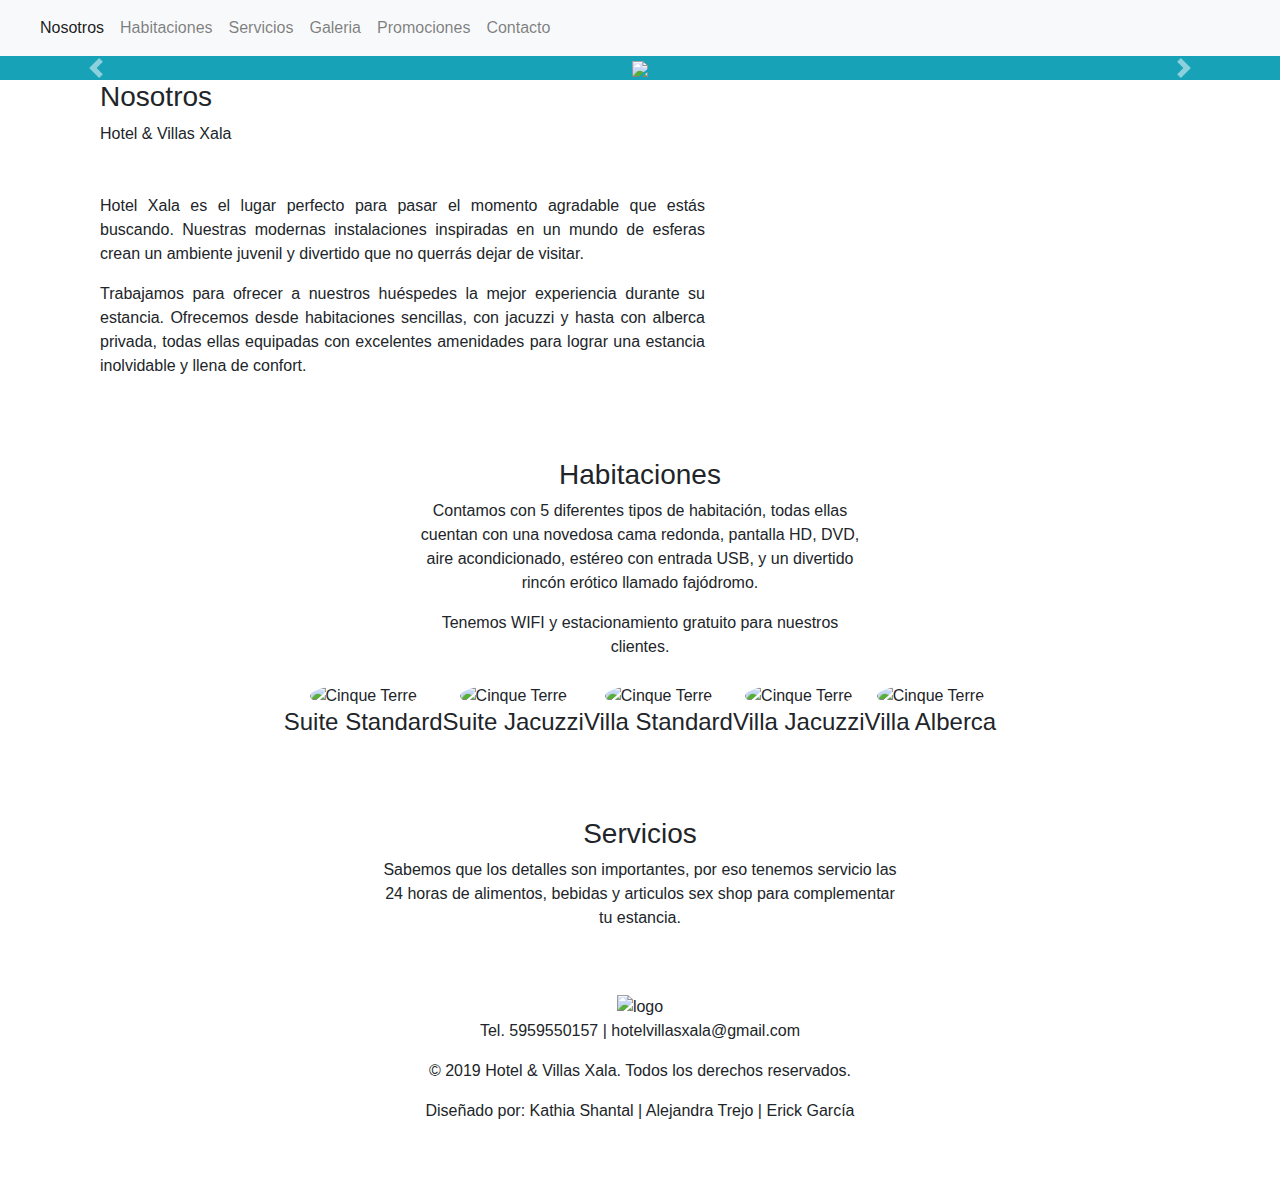
==== index.html @ 5aa1d6e6 "Create index.html" ====
<!DOCTYPE html>
	<html lang="es">
	<head>
		<meta charset="UTF-8">
		<title>Home - Hotel y Villas Xala</title>

		<!--Estilos web para diseño web y movil-->
		<meta name="viewport" content="width=device-width, initial-scale=1, shrink-to-fit=no">
	    <link rel="stylesheet" href="https://maxcdn.bootstrapcdn.com/bootstrap/4.0.0/css/bootstrap.min.css" integrity="sha384-Gn5384xqQ1aoWXA+058RXPxPg6fy4IWvTNh0E263XmFcJlSAwiGgFAW/dAiS6JXm" crossorigin="anonymous">
	    <!--Estilos web para diseño web y movil-->
	    <!--Mis estilos propios-->
	    <link rel="stylesheet" href="estilos.css">
	    <!--Mis estilos propios-->
	    <!--Animaciones-->
		<link rel="stylesheet" href="animate.css">
	    <!--Animaciones-->
	</head>
	<body>
		<header>
			<nav class="navbar navbar-expand-lg navbar-light bg-light justify-content-between">
			  <a class="navbar-brand" href="#">
			  	<img src="logo-01.png" alt="">
			  </a>
			  <button class="navbar-toggler" type="button" data-toggle="collapse" data-target="#navbarNavDropdown" aria-controls="navbarNavDropdown" aria-expanded="false" aria-label="Toggle navigation">
			    <span class="navbar-toggler-icon"></span>
			  </button>
			  <div class="collapse navbar-collapse" id="navbarNavDropdown">
			    <ul class="navbar-nav">
			      <li class="nav-item active">
			        <a class="nav-link" href="#">Nosotros <span class="sr-only">(current)</span></a>
			      </li>
			      <li class="nav-item">
			        <a class="nav-link" href="#">Habitaciones</a>
			      </li>
			      <li class="nav-item">
			        <a class="nav-link" href="#">Servicios</a>
			      </li>
			      <li class="nav-item">
			        <a class="nav-link" href="#">Galeria</a>
			      </li>
			      <li class="nav-item">
			        <a class="nav-link" href="#">Promociones</a>
			      </li>
			      <li class="nav-item">
			        <a class="nav-link" href="#">Contacto</a>			      
			      </li>
			      
			    </ul>
			  </div>
			</nav>			
		</header>
		<section>
			<div id="carouselExampleControls" class="carousel slide" data-ride="carousel">
		        <div class="carousel-inner bg-info" role="listbox">
		            <div class="carousel-item active">
		                <div class="d-flex align-items-center justify-content-center min-vh-100">
		                	<div class="zoomImg">
		                    	<img src="foto1.jpg" class="carrusel">
		                	</div>
		                    <div class="carousel-caption d-md-block">
								<h5 class="animated bounceIn">Hotel & Villas Xala</h5>
								<p class="animated bounceInUp">Atrévete a vivirlo</p>
							</div>
		                </div>
		            </div>
		            <div class="carousel-item">
		                <div class="d-flex align-items-center justify-content-center min-vh-100">
		                    <img src="foto2.jpg" class="carrusel">
		                    <div class="carousel-caption d-md-block">
								<h5 class="animated bounceInLeft">Bienvenidos</h5>
								<p class="animated bounceInRight">Un lugar que no querrás dejar de visitar</p>
							</div>
		                </div>
		            </div>
		            <div class="carousel-item">
		                <div class="d-flex align-items-center justify-content-center min-vh-100">
		                    <img src="foto3.jpg" class="carrusel">
		                    <div class="carousel-caption d-md-block">
								<h5 class="animated bounceInDown">Concepto Único</h5>
								<p class="animated bounceInUp">Inspirado en un mundo de esferas</p>
							</div>
		                </div>
		            </div>
		            <div class="carousel-item">
		                <div class="d-flex align-items-center justify-content-center min-vh-100">
		                    <img src="foto4.jpg" class="carrusel">
		                    <div class="carousel-caption d-md-block">
								<h5 class="animated bounceInLeft">Juvenil y Divertido</h5>
								<p class="animated bounceInRight">Todas nuestras habitaciones con cama redonda</p>
							</div>
		                </div>
		            </div>
		        </div>
		        <a class="carousel-control-prev" href="#carouselExampleControls" role="button" data-slide="prev">
		            <span class="carousel-control-prev-icon" aria-hidden="true"></span>
		            <span class="sr-only">Previous</span>
		        </a>
		        <a class="carousel-control-next" href="#carouselExampleControls" role="button" data-slide="next">
		            <span class="carousel-control-next-icon" aria-hidden="true"></span>
		            <span class="sr-only">Next</span>
		        </a>
		    </div>
		</section>
		<section id="Nosotros">
			<div class="container">
				<div class="row">
					<div class="col-xs-1 col-lg-7 nosotros">
						<div class="container text-justify">
							<h3>Nosotros</h3>
							<span>Hotel & Villas Xala</span>
							<p class="mt-5">Hotel Xala es el lugar perfecto para pasar el momento agradable que estás buscando. Nuestras modernas instalaciones inspiradas en un mundo de esferas crean un ambiente juvenil y divertido que no querrás dejar de visitar.</p>
							<p>
							Trabajamos para ofrecer a nuestros huéspedes la mejor experiencia durante su estancia. Ofrecemos desde habitaciones sencillas, con jacuzzi y hasta con alberca privada, todas ellas equipadas con excelentes amenidades para lograr una estancia inolvidable y llena de confort. 
							</p>
						</div>					
					</div>
					<div class="col-xs-2 col-lg-5 nosotros-img">
					</div>
				</div>
				
			</div>				
		</section>
		<section id="Habitaciones">
			<div class="container-full pt-5">
				<div class="container pt-3 pb-5 text-center">
					<div class="row justify-content-md-center">
						<div class="col-5">
							<h3>Habitaciones</h3>
							<p>Contamos con 5 diferentes tipos de habitación, todas ellas cuentan con una novedosa cama redonda, pantalla HD, DVD, aire acondicionado, estéreo con entrada USB, y un divertido rincón erótico llamado fajódromo. </p>
							<span>Tenemos WIFI y estacionamiento gratuito para nuestros clientes.</span>	
						</div>
					</div>	
					<div class="row justify-content-md-center pt-4">
						<div class="habitacion">
							<img src="foto1.jpg" class="rounded-circle" alt="Cinque Terre">
							<h4>Suite Standard</h4>	
						</div>
						<div class="habitacion">
							<img src="foto1.jpg" class="rounded-circle" alt="Cinque Terre">	
							<h4>Suite Jacuzzi</h4>
						</div>
						<div class="habitacion">
							<img src="foto1.jpg" class="rounded-circle" alt="Cinque Terre">	
							<h4>Villa Standard</h4>
						</div>
						<div class="habitacion">
							<img src="foto1.jpg" class="rounded-circle" alt="Cinque Terre">	
							<h4>Villa Jacuzzi</h4>
						</div>
						<div class="habitacion">
							<img src="foto1.jpg" class="rounded-circle" alt="Cinque Terre">	
							<h4>Villa Alberca</h4>
						</div>
					</div>				
				</div>
			</div>
		</section>
		<section id="Servicios">
			<div class="row justify-content-md-center pt-4">
				<div class="col-5 text-center">
					<h3>Servicios</h3>
					<p>Sabemos que los detalles son importantes, por eso tenemos servicio las 24 horas de alimentos, bebidas y articulos sex shop para complementar tu estancia.</p>
				</div>
			</div>
		</section>
		<footer>
			<div class="row">
				<div class="col text-center pt-5 pb-5">
					<img src="logo-01.png" alt="logo">
					<p>Tel. 5959550157 | hotelvillasxala@gmail.com</p>
					<p>&copy; 2019 Hotel & Villas Xala. Todos los derechos reservados.</p>
					<p><span>Diseñado por: Kathia Shantal | Alejandra Trejo | Erick García</span></p>
				</div>
			</div>
		</footer>
		<!--Funciones web para complementos y animaciones-->
		<script src="https://code.jquery.com/jquery-3.2.1.slim.min.js" integrity="sha384-KJ3o2DKtIkvYIK3UENzmM7KCkRr/rE9/Qpg6aAZGJwFDMVNA/GpGFF93hXpG5KkN" crossorigin="anonymous"></script>
	    <script src="https://cdnjs.cloudflare.com/ajax/libs/popper.js/1.12.9/umd/popper.min.js" integrity="sha384-ApNbgh9B+Y1QKtv3Rn7W3mgPxhU9K/ScQsAP7hUibX39j7fakFPskvXusvfa0b4Q" crossorigin="anonymous"></script>
	    <script src="https://maxcdn.bootstrapcdn.com/bootstrap/4.0.0/js/bootstrap.min.js" integrity="sha384-JZR6Spejh4U02d8jOt6vLEHfe/JQGiRRSQQxSfFWpi1MquVdAyjUar5+76PVCmYl" crossorigin="anonymous"></script>
	    <script>
	    	$('.carousel').carousel({
			  interval: 5000
			});
	    </script>
	    <!--Funciones web para complementos y animaciones-->
	</body>
	</html>
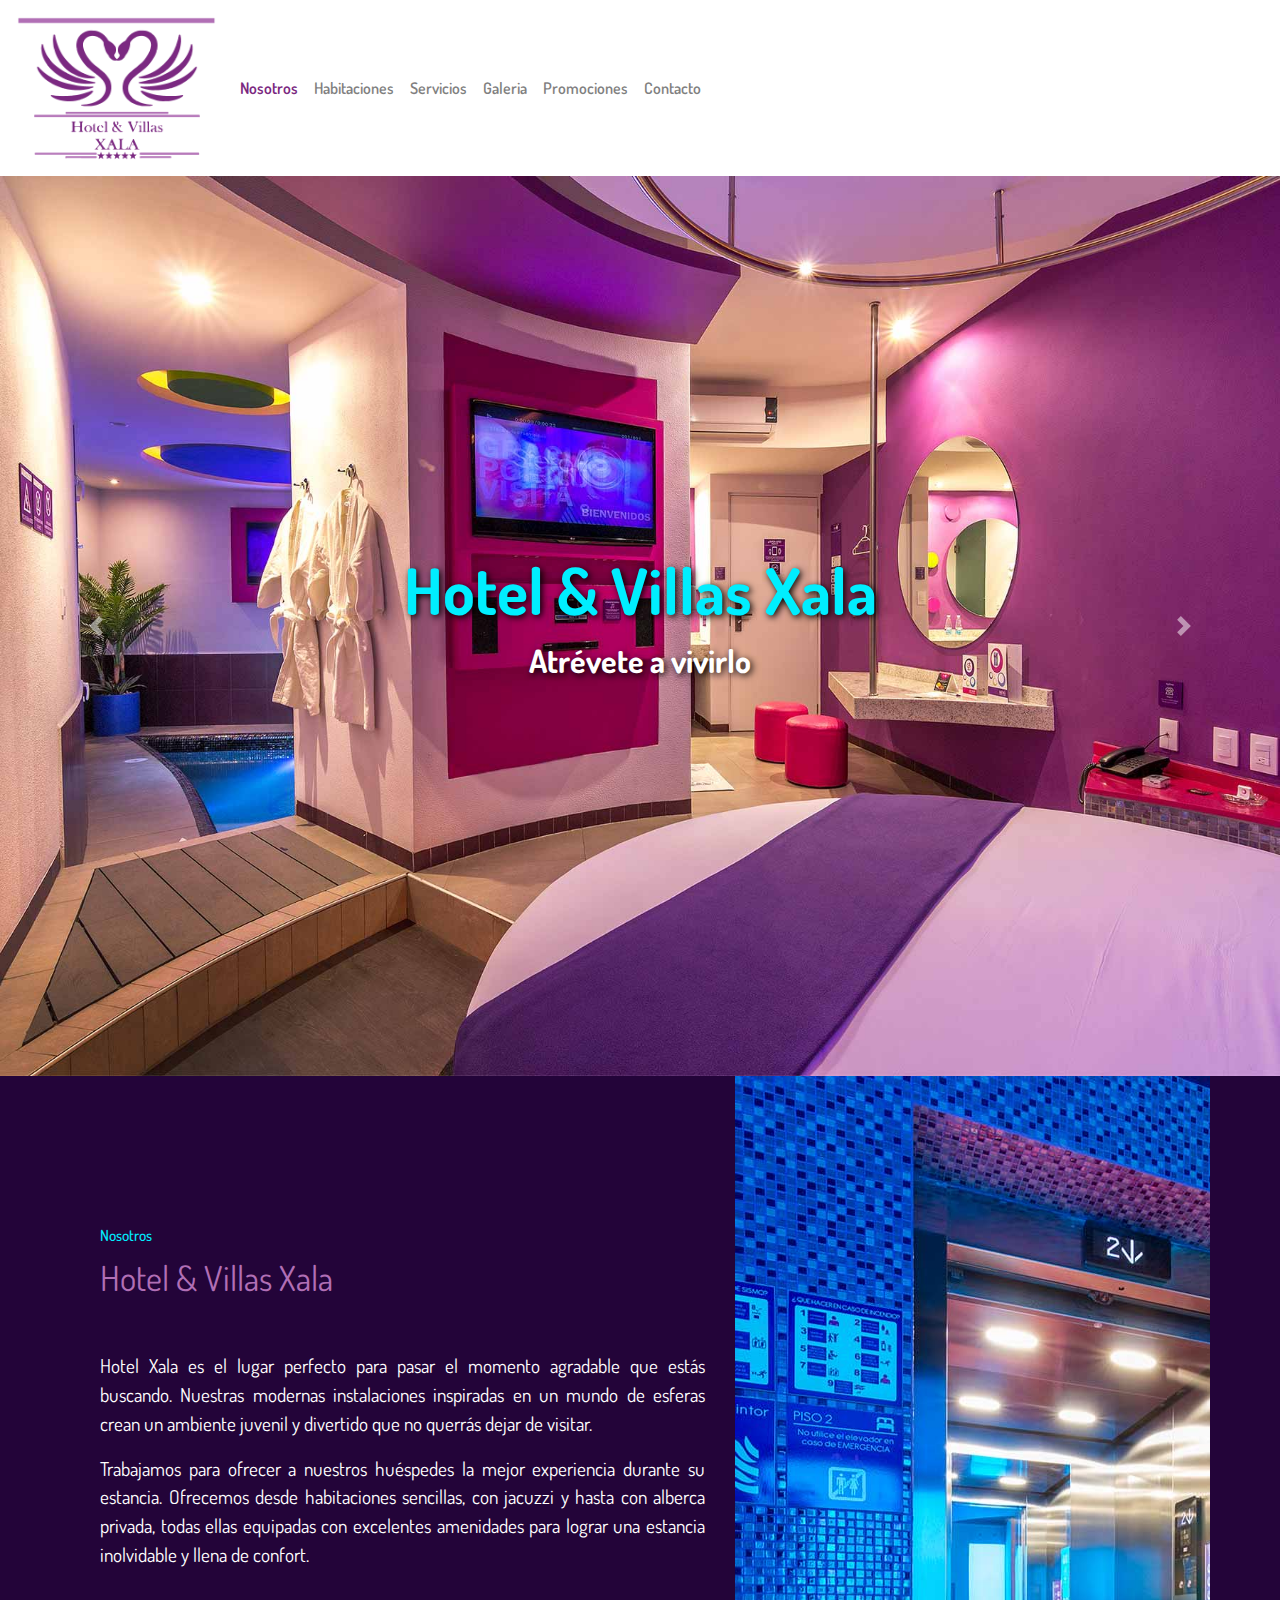
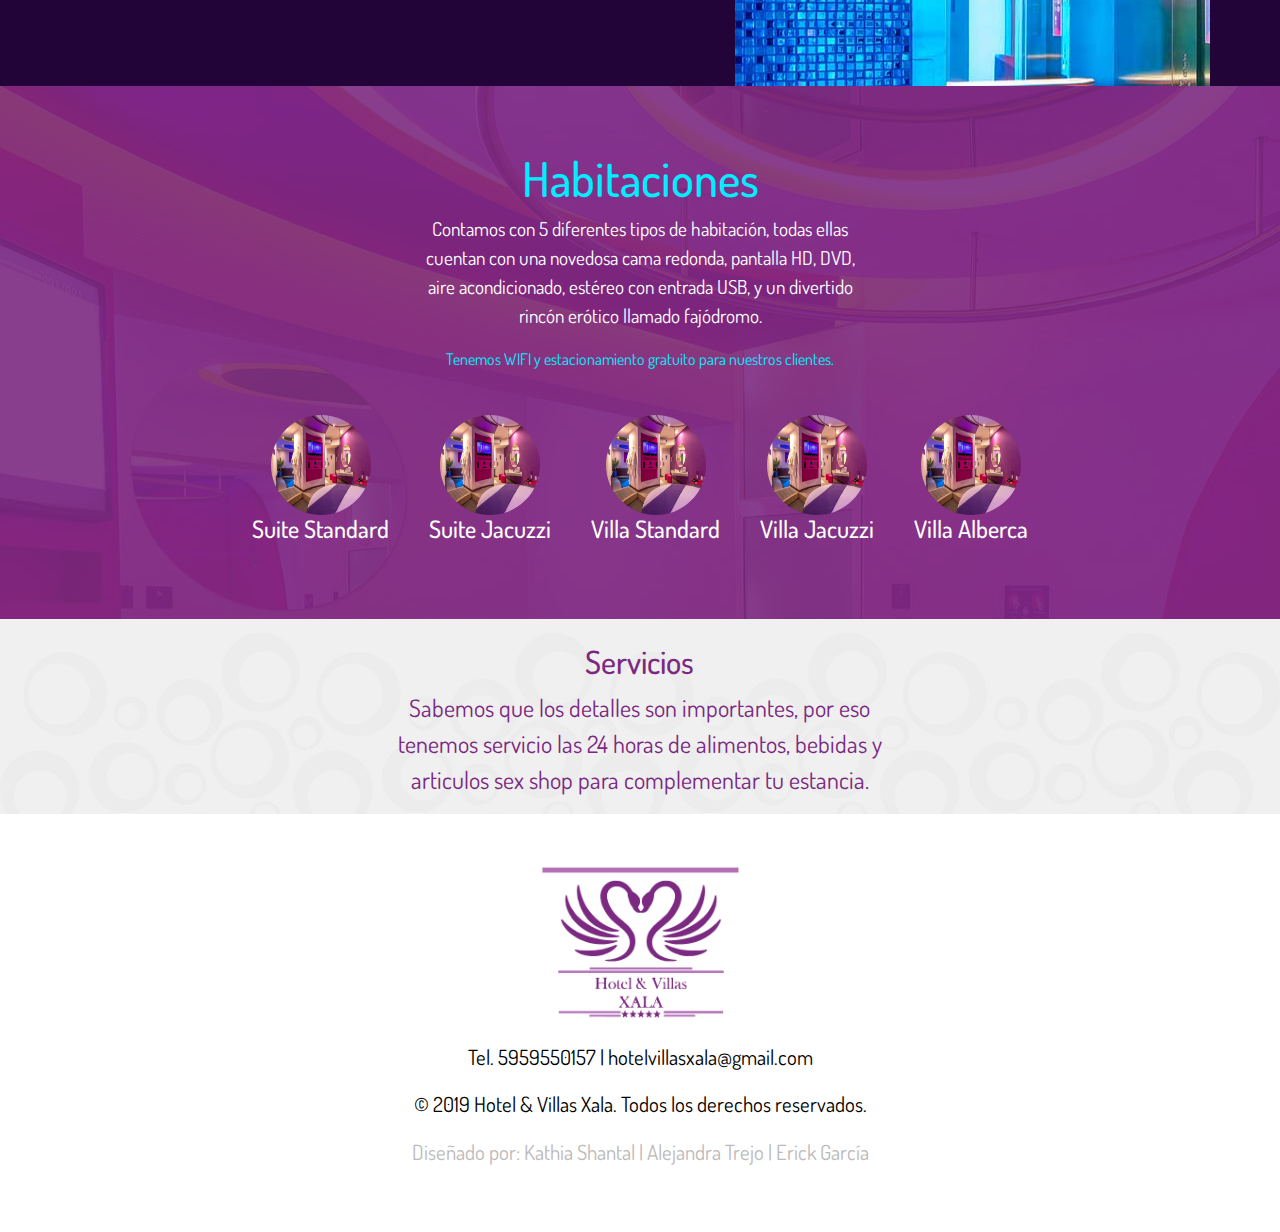
==== commit 6ac46ba5: "Add files via upload" ====
--- a/index.html
+++ b/index.html
@@ -1,187 +1,187 @@
-	<!DOCTYPE html>
-	<html lang="es">
-	<head>
-		<meta charset="UTF-8">
-		<title>Home - Hotel y Villas Xala</title>
-
-		<!--Estilos web para diseño web y movil-->
-		<meta name="viewport" content="width=device-width, initial-scale=1, shrink-to-fit=no">
-	    <link rel="stylesheet" href="https://maxcdn.bootstrapcdn.com/bootstrap/4.0.0/css/bootstrap.min.css" integrity="sha384-Gn5384xqQ1aoWXA+058RXPxPg6fy4IWvTNh0E263XmFcJlSAwiGgFAW/dAiS6JXm" crossorigin="anonymous">
-	    <!--Estilos web para diseño web y movil-->
-	    <!--Mis estilos propios-->
-	    <link rel="stylesheet" href="estilos.css">
-	    <!--Mis estilos propios-->
-	    <!--Animaciones-->
-		<link rel="stylesheet" href="animate.css">
-	    <!--Animaciones-->
-	</head>
-	<body>
-		<header>
-			<nav class="navbar navbar-expand-lg navbar-light bg-light justify-content-between">
-			  <a class="navbar-brand" href="#">
-			  	<img src="logo-01.png" alt="">
-			  </a>
-			  <button class="navbar-toggler" type="button" data-toggle="collapse" data-target="#navbarNavDropdown" aria-controls="navbarNavDropdown" aria-expanded="false" aria-label="Toggle navigation">
-			    <span class="navbar-toggler-icon"></span>
-			  </button>
-			  <div class="collapse navbar-collapse" id="navbarNavDropdown">
-			    <ul class="navbar-nav">
-			      <li class="nav-item active">
-			        <a class="nav-link" href="#">Nosotros <span class="sr-only">(current)</span></a>
-			      </li>
-			      <li class="nav-item">
-			        <a class="nav-link" href="#">Habitaciones</a>
-			      </li>
-			      <li class="nav-item">
-			        <a class="nav-link" href="#">Servicios</a>
-			      </li>
-			      <li class="nav-item">
-			        <a class="nav-link" href="#">Galeria</a>
-			      </li>
-			      <li class="nav-item">
-			        <a class="nav-link" href="#">Promociones</a>
-			      </li>
-			      <li class="nav-item">
-			        <a class="nav-link" href="#">Contacto</a>			      
-			      </li>
-			      
-			    </ul>
-			  </div>
-			</nav>			
-		</header>
-		<section>
-			<div id="carouselExampleControls" class="carousel slide" data-ride="carousel">
-		        <div class="carousel-inner bg-info" role="listbox">
-		            <div class="carousel-item active">
-		                <div class="d-flex align-items-center justify-content-center min-vh-100">
-		                	<div class="zoomImg">
-		                    	<img src="foto1.jpg" class="carrusel">
-		                	</div>
-		                    <div class="carousel-caption d-md-block">
-								<h5 class="animated bounceIn">Hotel & Villas Xala</h5>
-								<p class="animated bounceInUp">Atrévete a vivirlo</p>
-							</div>
-		                </div>
-		            </div>
-		            <div class="carousel-item">
-		                <div class="d-flex align-items-center justify-content-center min-vh-100">
-		                    <img src="foto2.jpg" class="carrusel">
-		                    <div class="carousel-caption d-md-block">
-								<h5 class="animated bounceInLeft">Bienvenidos</h5>
-								<p class="animated bounceInRight">Un lugar que no querrás dejar de visitar</p>
-							</div>
-		                </div>
-		            </div>
-		            <div class="carousel-item">
-		                <div class="d-flex align-items-center justify-content-center min-vh-100">
-		                    <img src="foto3.jpg" class="carrusel">
-		                    <div class="carousel-caption d-md-block">
-								<h5 class="animated bounceInDown">Concepto Único</h5>
-								<p class="animated bounceInUp">Inspirado en un mundo de esferas</p>
-							</div>
-		                </div>
-		            </div>
-		            <div class="carousel-item">
-		                <div class="d-flex align-items-center justify-content-center min-vh-100">
-		                    <img src="foto4.jpg" class="carrusel">
-		                    <div class="carousel-caption d-md-block">
-								<h5 class="animated bounceInLeft">Juvenil y Divertido</h5>
-								<p class="animated bounceInRight">Todas nuestras habitaciones con cama redonda</p>
-							</div>
-		                </div>
-		            </div>
-		        </div>
-		        <a class="carousel-control-prev" href="#carouselExampleControls" role="button" data-slide="prev">
-		            <span class="carousel-control-prev-icon" aria-hidden="true"></span>
-		            <span class="sr-only">Previous</span>
-		        </a>
-		        <a class="carousel-control-next" href="#carouselExampleControls" role="button" data-slide="next">
-		            <span class="carousel-control-next-icon" aria-hidden="true"></span>
-		            <span class="sr-only">Next</span>
-		        </a>
-		    </div>
-		</section>
-		<section id="Nosotros">
-			<div class="container">
-				<div class="row">
-					<div class="col-xs-1 col-lg-7 nosotros">
-						<div class="container text-justify">
-							<h3>Nosotros</h3>
-							<span>Hotel & Villas Xala</span>
-							<p class="mt-5">Hotel Xala es el lugar perfecto para pasar el momento agradable que estás buscando. Nuestras modernas instalaciones inspiradas en un mundo de esferas crean un ambiente juvenil y divertido que no querrás dejar de visitar.</p>
-							<p>
-							Trabajamos para ofrecer a nuestros huéspedes la mejor experiencia durante su estancia. Ofrecemos desde habitaciones sencillas, con jacuzzi y hasta con alberca privada, todas ellas equipadas con excelentes amenidades para lograr una estancia inolvidable y llena de confort. 
-							</p>
-						</div>					
-					</div>
-					<div class="col-xs-2 col-lg-5 nosotros-img">
-					</div>
-				</div>
-				
-			</div>				
-		</section>
-		<section id="Habitaciones">
-			<div class="container-full pt-5">
-				<div class="container pt-3 pb-5 text-center">
-					<div class="row justify-content-md-center">
-						<div class="col-5">
-							<h3>Habitaciones</h3>
-							<p>Contamos con 5 diferentes tipos de habitación, todas ellas cuentan con una novedosa cama redonda, pantalla HD, DVD, aire acondicionado, estéreo con entrada USB, y un divertido rincón erótico llamado fajódromo. </p>
-							<span>Tenemos WIFI y estacionamiento gratuito para nuestros clientes.</span>	
-						</div>
-					</div>	
-					<div class="row justify-content-md-center pt-4">
-						<div class="habitacion">
-							<img src="foto1.jpg" class="rounded-circle" alt="Cinque Terre">
-							<h4>Suite Standard</h4>	
-						</div>
-						<div class="habitacion">
-							<img src="foto1.jpg" class="rounded-circle" alt="Cinque Terre">	
-							<h4>Suite Jacuzzi</h4>
-						</div>
-						<div class="habitacion">
-							<img src="foto1.jpg" class="rounded-circle" alt="Cinque Terre">	
-							<h4>Villa Standard</h4>
-						</div>
-						<div class="habitacion">
-							<img src="foto1.jpg" class="rounded-circle" alt="Cinque Terre">	
-							<h4>Villa Jacuzzi</h4>
-						</div>
-						<div class="habitacion">
-							<img src="foto1.jpg" class="rounded-circle" alt="Cinque Terre">	
-							<h4>Villa Alberca</h4>
-						</div>
-					</div>				
-				</div>
-			</div>
-		</section>
-		<section id="Servicios">
-			<div class="row justify-content-md-center pt-4">
-				<div class="col-5 text-center">
-					<h3>Servicios</h3>
-					<p>Sabemos que los detalles son importantes, por eso tenemos servicio las 24 horas de alimentos, bebidas y articulos sex shop para complementar tu estancia.</p>
-				</div>
-			</div>
-		</section>
-		<footer>
-			<div class="row">
-				<div class="col text-center pt-5 pb-5">
-					<img src="logo-01.png" alt="logo">
-					<p>Tel. 5959550157 | hotelvillasxala@gmail.com</p>
-					<p>&copy; 2019 Hotel & Villas Xala. Todos los derechos reservados.</p>
-					<p><span>Diseñado por: Kathia Shantal | Alejandra Trejo | Erick García</span></p>
-				</div>
-			</div>
-		</footer>
-		<!--Funciones web para complementos y animaciones-->
-		<script src="https://code.jquery.com/jquery-3.2.1.slim.min.js" integrity="sha384-KJ3o2DKtIkvYIK3UENzmM7KCkRr/rE9/Qpg6aAZGJwFDMVNA/GpGFF93hXpG5KkN" crossorigin="anonymous"></script>
-	    <script src="https://cdnjs.cloudflare.com/ajax/libs/popper.js/1.12.9/umd/popper.min.js" integrity="sha384-ApNbgh9B+Y1QKtv3Rn7W3mgPxhU9K/ScQsAP7hUibX39j7fakFPskvXusvfa0b4Q" crossorigin="anonymous"></script>
-	    <script src="https://maxcdn.bootstrapcdn.com/bootstrap/4.0.0/js/bootstrap.min.js" integrity="sha384-JZR6Spejh4U02d8jOt6vLEHfe/JQGiRRSQQxSfFWpi1MquVdAyjUar5+76PVCmYl" crossorigin="anonymous"></script>
-	    <script>
-	    	$('.carousel').carousel({
-			  interval: 5000
-			});
-	    </script>
-	    <!--Funciones web para complementos y animaciones-->
-	</body>
-	</html>
+	<!DOCTYPE html>
+	<html lang="es">
+	<head>
+		<meta charset="UTF-8">
+		<title>Home - Hotel y Villas Xala</title>
+
+		<!--Estilos web para diseño web y movil-->
+		<meta name="viewport" content="width=device-width, initial-scale=1, shrink-to-fit=no">
+	    <link rel="stylesheet" href="https://maxcdn.bootstrapcdn.com/bootstrap/4.0.0/css/bootstrap.min.css" integrity="sha384-Gn5384xqQ1aoWXA+058RXPxPg6fy4IWvTNh0E263XmFcJlSAwiGgFAW/dAiS6JXm" crossorigin="anonymous">
+	    <!--Estilos web para diseño web y movil-->
+	    <!--Mis estilos propios-->
+	    <link rel="stylesheet" href="estilos.css">
+	    <!--Mis estilos propios-->
+	    <!--Animaciones-->
+		<link rel="stylesheet" href="animate.css">
+	    <!--Animaciones-->
+	</head>
+	<body>
+		<header>
+			<nav class="navbar navbar-expand-lg navbar-light bg-light justify-content-between">
+			  <a class="navbar-brand" href="#">
+			  	<img src="logo-01.png" alt="">
+			  </a>
+			  <button class="navbar-toggler" type="button" data-toggle="collapse" data-target="#navbarNavDropdown" aria-controls="navbarNavDropdown" aria-expanded="false" aria-label="Toggle navigation">
+			    <span class="navbar-toggler-icon"></span>
+			  </button>
+			  <div class="collapse navbar-collapse" id="navbarNavDropdown">
+			    <ul class="navbar-nav">
+			      <li class="nav-item active">
+			        <a class="nav-link" href="#">Nosotros <span class="sr-only">(current)</span></a>
+			      </li>
+			      <li class="nav-item">
+			        <a class="nav-link" href="#">Habitaciones</a>
+			      </li>
+			      <li class="nav-item">
+			        <a class="nav-link" href="#">Servicios</a>
+			      </li>
+			      <li class="nav-item">
+			        <a class="nav-link" href="#">Galeria</a>
+			      </li>
+			      <li class="nav-item">
+			        <a class="nav-link" href="#">Promociones</a>
+			      </li>
+			      <li class="nav-item">
+			        <a class="nav-link" href="#">Contacto</a>			      
+			      </li>
+			      
+			    </ul>
+			  </div>
+			</nav>			
+		</header>
+		<section>
+			<div id="carouselExampleControls" class="carousel slide" data-ride="carousel">
+		        <div class="carousel-inner bg-info" role="listbox">
+		            <div class="carousel-item active">
+		                <div class="d-flex align-items-center justify-content-center min-vh-100">
+		                	<div class="zoomImg">
+		                    	<img src="foto1.jpg" class="carrusel">
+		                	</div>
+		                    <div class="carousel-caption d-md-block">
+								<h5 class="animated bounceIn">Hotel & Villas Xala</h5>
+								<p class="animated bounceInUp">Atrévete a vivirlo</p>
+							</div>
+		                </div>
+		            </div>
+		            <div class="carousel-item">
+		                <div class="d-flex align-items-center justify-content-center min-vh-100">
+		                    <img src="foto2.jpg" class="carrusel">
+		                    <div class="carousel-caption d-md-block">
+								<h5 class="animated bounceInLeft">Bienvenidos</h5>
+								<p class="animated bounceInRight">Un lugar que no querrás dejar de visitar</p>
+							</div>
+		                </div>
+		            </div>
+		            <div class="carousel-item">
+		                <div class="d-flex align-items-center justify-content-center min-vh-100">
+		                    <img src="foto3.jpg" class="carrusel">
+		                    <div class="carousel-caption d-md-block">
+								<h5 class="animated bounceInDown">Concepto Único</h5>
+								<p class="animated bounceInUp">Inspirado en un mundo de esferas</p>
+							</div>
+		                </div>
+		            </div>
+		            <div class="carousel-item">
+		                <div class="d-flex align-items-center justify-content-center min-vh-100">
+		                    <img src="foto4.jpg" class="carrusel">
+		                    <div class="carousel-caption d-md-block">
+								<h5 class="animated bounceInLeft">Juvenil y Divertido</h5>
+								<p class="animated bounceInRight">Todas nuestras habitaciones con cama redonda</p>
+							</div>
+		                </div>
+		            </div>
+		        </div>
+		        <a class="carousel-control-prev" href="#carouselExampleControls" role="button" data-slide="prev">
+		            <span class="carousel-control-prev-icon" aria-hidden="true"></span>
+		            <span class="sr-only">Previous</span>
+		        </a>
+		        <a class="carousel-control-next" href="#carouselExampleControls" role="button" data-slide="next">
+		            <span class="carousel-control-next-icon" aria-hidden="true"></span>
+		            <span class="sr-only">Next</span>
+		        </a>
+		    </div>
+		</section>
+		<section id="Nosotros">
+			<div class="container">
+				<div class="row">
+					<div class="col-xs-1 col-lg-7 nosotros">
+						<div class="container text-justify">
+							<h3>Nosotros</h3>
+							<span>Hotel & Villas Xala</span>
+							<p class="mt-5">Hotel Xala es el lugar perfecto para pasar el momento agradable que estás buscando. Nuestras modernas instalaciones inspiradas en un mundo de esferas crean un ambiente juvenil y divertido que no querrás dejar de visitar.</p>
+							<p>
+							Trabajamos para ofrecer a nuestros huéspedes la mejor experiencia durante su estancia. Ofrecemos desde habitaciones sencillas, con jacuzzi y hasta con alberca privada, todas ellas equipadas con excelentes amenidades para lograr una estancia inolvidable y llena de confort. 
+							</p>
+						</div>					
+					</div>
+					<div class="col-xs-2 col-lg-5 nosotros-img">
+					</div>
+				</div>
+				
+			</div>				
+		</section>
+		<section id="Habitaciones">
+			<div class="container-full pt-5">
+				<div class="container pt-3 pb-5 text-center">
+					<div class="row justify-content-md-center">
+						<div class="col-5">
+							<h3>Habitaciones</h3>
+							<p>Contamos con 5 diferentes tipos de habitación, todas ellas cuentan con una novedosa cama redonda, pantalla HD, DVD, aire acondicionado, estéreo con entrada USB, y un divertido rincón erótico llamado fajódromo. </p>
+							<span>Tenemos WIFI y estacionamiento gratuito para nuestros clientes.</span>	
+						</div>
+					</div>	
+					<div class="row justify-content-md-center pt-4">
+						<div class="habitacion">
+							<img src="foto1.jpg" class="rounded-circle" alt="Cinque Terre">
+							<h4>Suite Standard</h4>	
+						</div>
+						<div class="habitacion">
+							<img src="foto1.jpg" class="rounded-circle" alt="Cinque Terre">	
+							<h4>Suite Jacuzzi</h4>
+						</div>
+						<div class="habitacion">
+							<img src="foto1.jpg" class="rounded-circle" alt="Cinque Terre">	
+							<h4>Villa Standard</h4>
+						</div>
+						<div class="habitacion">
+							<img src="foto1.jpg" class="rounded-circle" alt="Cinque Terre">	
+							<h4>Villa Jacuzzi</h4>
+						</div>
+						<div class="habitacion">
+							<img src="foto1.jpg" class="rounded-circle" alt="Cinque Terre">	
+							<h4>Villa Alberca</h4>
+						</div>
+					</div>				
+				</div>
+			</div>
+		</section>
+		<section id="Servicios">
+			<div class="row justify-content-md-center pt-4">
+				<div class="col-5 text-center">
+					<h3>Servicios</h3>
+					<p>Sabemos que los detalles son importantes, por eso tenemos servicio las 24 horas de alimentos, bebidas y articulos sex shop para complementar tu estancia.</p>
+				</div>
+			</div>
+		</section>
+		<footer>
+			<div class="row">
+				<div class="col text-center pt-5 pb-5">
+					<img src="logo-01.png" alt="logo">
+					<p>Tel. 5959550157 | hotelvillasxala@gmail.com</p>
+					<p>&copy; 2019 Hotel & Villas Xala. Todos los derechos reservados.</p>
+					<p><span>Diseñado por: Kathia Shantal | Alejandra Trejo | Erick García</span></p>
+				</div>
+			</div>
+		</footer>
+		<!--Funciones web para complementos y animaciones-->
+		<script src="https://code.jquery.com/jquery-3.2.1.slim.min.js" integrity="sha384-KJ3o2DKtIkvYIK3UENzmM7KCkRr/rE9/Qpg6aAZGJwFDMVNA/GpGFF93hXpG5KkN" crossorigin="anonymous"></script>
+	    <script src="https://cdnjs.cloudflare.com/ajax/libs/popper.js/1.12.9/umd/popper.min.js" integrity="sha384-ApNbgh9B+Y1QKtv3Rn7W3mgPxhU9K/ScQsAP7hUibX39j7fakFPskvXusvfa0b4Q" crossorigin="anonymous"></script>
+	    <script src="https://maxcdn.bootstrapcdn.com/bootstrap/4.0.0/js/bootstrap.min.js" integrity="sha384-JZR6Spejh4U02d8jOt6vLEHfe/JQGiRRSQQxSfFWpi1MquVdAyjUar5+76PVCmYl" crossorigin="anonymous"></script>
+	    <script>
+	    	$('.carousel').carousel({
+			  interval: 5000
+			});
+	    </script>
+	    <!--Funciones web para complementos y animaciones-->
+	</body>
+	</html>--- a/estilos.css
+++ b/estilos.css
@@ -0,0 +1,154 @@
+@import url('https://fonts.googleapis.com/css?family=Dosis&display=swap');
+
+body {
+	font-family: 'Dosis', sans-serif;
+}
+h3 {
+	color: #00EEFF;
+	font-family: 'Dosis', sans-serif;
+}
+span {
+	color: #B16FB5;
+}
+p {
+	color: #FFF;
+}
+.container-full {
+  margin: 0 auto;
+  width: 100%;
+}
+.navbar {
+	background: #FFF!important;
+}
+#navbarNavDropdown > ul > li.nav-item > a {
+	font-weight: 600;
+}
+#navbarNavDropdown > ul > li.nav-item.active > a {
+	color: #7B2981;
+}
+.navbar img {
+	width: 200px;
+	height: 150px;
+}
+.carrusel {
+	width: 100%;
+	height: 100vh;
+}
+.carousel-caption {
+	top: 50%;
+	transform: translateY(-50%);
+	bottom: initial;
+}
+.carousel-caption h5 {
+	font-size: 4em;
+	font-weight: bolder;
+	text-shadow: 2px 2px 7px #000;
+	color: #00EEFF;
+}
+.carousel-caption p {
+	font-size: 2em;
+	color: #FFF;
+	font-weight: bold;
+	text-shadow: 2px 2px 7px #000;
+}
+.item {
+	-webkit-transform-style: preserve-3d;
+	-moz-transform-style: preserve-3d;
+	transform-style: preserve-3d;
+}
+.bounceIn,.bounceInLeft,.bounceInDown {
+	animation-delay: 1s;
+}
+.bounceInUp,.bounceInRight {
+	animation-delay: 1.2s;
+}
+
+#Nosotros {
+	background-color: #230439;
+}
+#Nosotros span {
+	font-size: 1.8em;
+}
+#Nosotros h3 {
+	font-size: .8em;
+}
+.nosotros {
+	background-color: #230439;
+	color: #FFF;
+	font-size: 1.2em;
+	padding-top: 150px;
+	padding-bottom: 100px;
+}
+.nosotros-img {
+	background-image: url("nosotros.jpg");
+	background-repeat: no-repeat;
+  	background-size: auto;
+}
+
+#Habitaciones {
+	background-image: url("foto2.jpg");
+	background-repeat: no-repeat;
+  	background-size: auto;
+}
+#Habitaciones .container-full {
+	background-color: rgba(123,41,129,.9);
+}
+#Habitaciones h3 {
+	font-size: 3em;
+}
+#Habitaciones p {
+	font-size: 1.2em;
+}
+#Habitaciones span {
+	color: #00EEFF;
+}
+#Habitaciones img {
+	width: 100px;
+	height: 100px;
+}
+.habitacion {
+	padding: 20px;
+	color: #FFF;
+}
+#Servicios {
+	background-image: url("fondo.jpg");
+	background-size: cover;
+}
+#Servicios h3, #Servicios p {
+	color: #7B2981!important;
+	font-size: 2em;
+}
+#Servicios p {
+	font-size: 1.5em;
+}
+footer img {
+	width: 200px;
+	padding-bottom: 20px;
+}
+footer span {
+	color: #BCBABA;
+}
+footer p {
+	color: #000;
+	font-size: 1.3em;
+}
+
+/*Animaciones*/
+.zoomImg {
+	width: 100%;
+	height: 100%;
+	overflow: hidden;
+	text-align: center;
+}
+.zoomImg img {
+	animation: zoonIn 2s;
+}
+@keyframes zoomIn {
+	0%{
+		width: 200px;
+	}
+	100%{
+		width: 100%;
+	}
+}
+/*Animaciones*/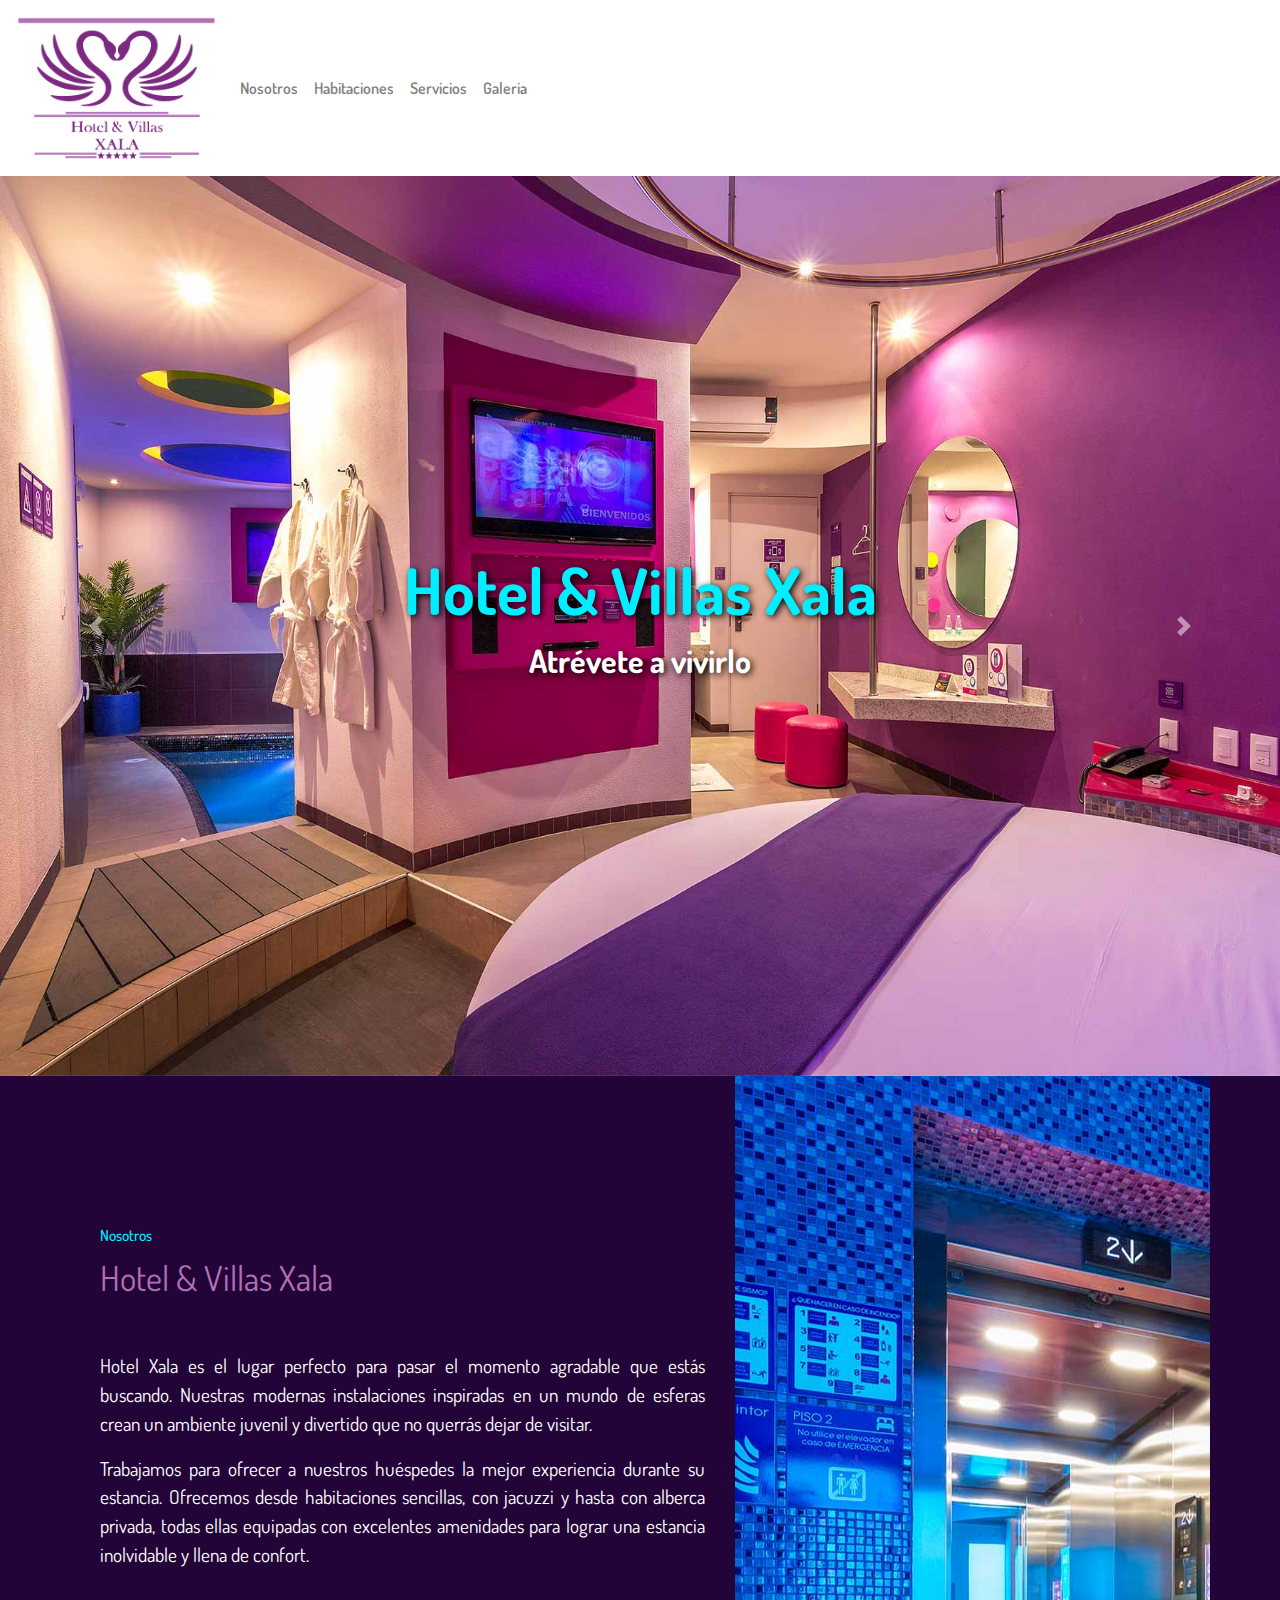
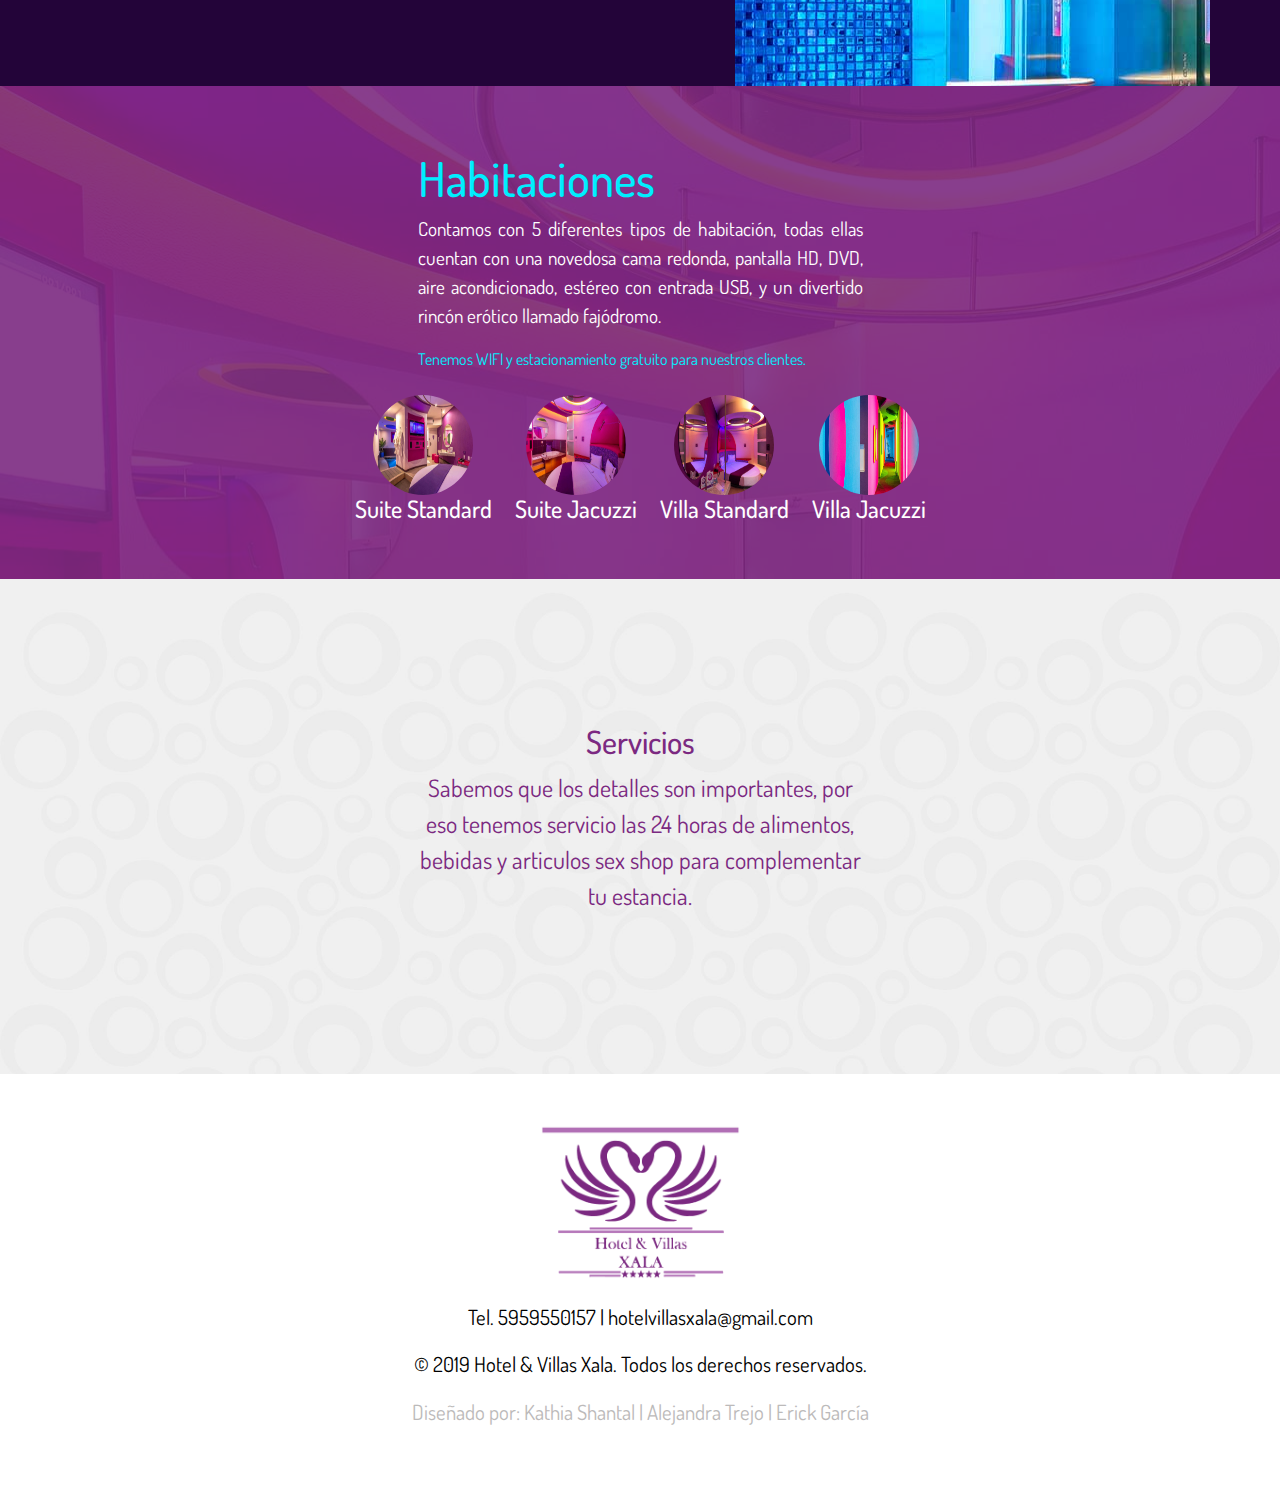
==== commit b435e54e: "Add files via upload" ====
--- a/index.html
+++ b/index.html
@@ -15,9 +15,9 @@
 		<link rel="stylesheet" href="animate.css">
 	    <!--Animaciones-->
 	</head>
-	<body>
+	<body data-spy="scroll" data-target=".navbar" data-offset="150">
 		<header>
-			<nav class="navbar navbar-expand-lg navbar-light bg-light justify-content-between">
+			<nav class="navbar navbar-expand-lg navbar-light bg-light justify-content-between fixed-top">
 			  <a class="navbar-brand" href="#">
 			  	<img src="logo-01.png" alt="">
 			  </a>
@@ -26,30 +26,23 @@
 			  </button>
 			  <div class="collapse navbar-collapse" id="navbarNavDropdown">
 			    <ul class="navbar-nav">
-			      <li class="nav-item active">
-			        <a class="nav-link" href="#">Nosotros <span class="sr-only">(current)</span></a>
+			      <li class="nav-item">
+			        <a class="nav-link" data-scroll href="#Nosotros">Nosotros <span class="sr-only">(current)</span></a>
 			      </li>
 			      <li class="nav-item">
-			        <a class="nav-link" href="#">Habitaciones</a>
+			        <a class="nav-link" href="#Habitaciones">Habitaciones</a>
 			      </li>
 			      <li class="nav-item">
-			        <a class="nav-link" href="#">Servicios</a>
+			        <a class="nav-link" href="#Servicios">Servicios</a>
 			      </li>
 			      <li class="nav-item">
-			        <a class="nav-link" href="#">Galeria</a>
-			      </li>
-			      <li class="nav-item">
-			        <a class="nav-link" href="#">Promociones</a>
-			      </li>
-			      <li class="nav-item">
-			        <a class="nav-link" href="#">Contacto</a>			      
-			      </li>
-			      
+			        <a class="nav-link" href="galeria.html">Galeria</a>
+			      </li>			      
 			    </ul>
 			  </div>
 			</nav>			
 		</header>
-		<section>
+		<section id="principal">
 			<div id="carouselExampleControls" class="carousel slide" data-ride="carousel">
 		        <div class="carousel-inner bg-info" role="listbox">
 		            <div class="carousel-item active">
@@ -124,54 +117,56 @@
 			<div class="container-full pt-5">
 				<div class="container pt-3 pb-5 text-center">
 					<div class="row justify-content-md-center">
-						<div class="col-5">
+						<div class="col-md-5 text-justify col-xs-1 ">
 							<h3>Habitaciones</h3>
 							<p>Contamos con 5 diferentes tipos de habitación, todas ellas cuentan con una novedosa cama redonda, pantalla HD, DVD, aire acondicionado, estéreo con entrada USB, y un divertido rincón erótico llamado fajódromo. </p>
 							<span>Tenemos WIFI y estacionamiento gratuito para nuestros clientes.</span>	
 						</div>
 					</div>	
 					<div class="row justify-content-md-center pt-4">
-						<div class="habitacion">
-							<img src="foto1.jpg" class="rounded-circle" alt="Cinque Terre">
-							<h4>Suite Standard</h4>	
-						</div>
-						<div class="habitacion">
-							<img src="foto1.jpg" class="rounded-circle" alt="Cinque Terre">	
-							<h4>Suite Jacuzzi</h4>
-						</div>
-						<div class="habitacion">
-							<img src="foto1.jpg" class="rounded-circle" alt="Cinque Terre">	
-							<h4>Villa Standard</h4>
-						</div>
-						<div class="habitacion">
-							<img src="foto1.jpg" class="rounded-circle" alt="Cinque Terre">	
-							<h4>Villa Jacuzzi</h4>
-						</div>
-						<div class="habitacion">
-							<img src="foto1.jpg" class="rounded-circle" alt="Cinque Terre">	
-							<h4>Villa Alberca</h4>
+						<div class="col-md-8 col-xs-2">
+							<div class="habitacion">
+								<img src="foto1.jpg" class="rounded-circle" alt="Cinque Terre">
+								<h4>Suite Standard</h4>	
+							</div>
+							<div class="habitacion">
+								<img src="foto2.jpg" class="rounded-circle" alt="Cinque Terre">	
+								<h4>Suite Jacuzzi</h4>
+							</div>	
+							<div class="habitacion">
+								<img src="foto3.jpg" class="rounded-circle" alt="Cinque Terre">	
+								<h4>Villa Standard</h4>
+							</div>
+							<div class="habitacion">
+								<img src="foto4.jpg" class="rounded-circle" alt="Cinque Terre">	
+								<h4>Villa Jacuzzi</h4>
+							</div>	
 						</div>
 					</div>				
 				</div>
 			</div>
 		</section>
 		<section id="Servicios">
-			<div class="row justify-content-md-center pt-4">
-				<div class="col-5 text-center">
-					<h3>Servicios</h3>
-					<p>Sabemos que los detalles son importantes, por eso tenemos servicio las 24 horas de alimentos, bebidas y articulos sex shop para complementar tu estancia.</p>
-				</div>
+			<div class="container">
+				<div class="row justify-content-md-center pt-5 pb-5">
+					<div class="col-md-5 col-xs-1 text-center pt-5 pb-5">
+						<h3 class="pt-5">Servicios</h3>
+						<p class="pb-5">Sabemos que los detalles son importantes, por eso tenemos servicio las 24 horas de alimentos, bebidas y articulos sex shop para complementar tu estancia.</p>
+					</div>
+				</div>			
 			</div>
 		</section>
 		<footer>
-			<div class="row">
-				<div class="col text-center pt-5 pb-5">
-					<img src="logo-01.png" alt="logo">
-					<p>Tel. 5959550157 | hotelvillasxala@gmail.com</p>
-					<p>&copy; 2019 Hotel & Villas Xala. Todos los derechos reservados.</p>
-					<p><span>Diseñado por: Kathia Shantal | Alejandra Trejo | Erick García</span></p>
-				</div>
-			</div>
+			<div class="container">
+				<div class="row">
+					<div class="col text-center pt-5 pb-5">
+						<img src="logo-01.png" alt="logo">
+						<p>Tel. 5959550157 | hotelvillasxala@gmail.com</p>
+						<p>&copy; 2019 Hotel & Villas Xala. Todos los derechos reservados.</p>
+						<p><span>Diseñado por: Kathia Shantal | Alejandra Trejo | Erick García</span></p>
+					</div>
+				</div>	
+			</div>			
 		</footer>
 		<!--Funciones web para complementos y animaciones-->
 		<script src="https://code.jquery.com/jquery-3.2.1.slim.min.js" integrity="sha384-KJ3o2DKtIkvYIK3UENzmM7KCkRr/rE9/Qpg6aAZGJwFDMVNA/GpGFF93hXpG5KkN" crossorigin="anonymous"></script>
@@ -181,6 +176,7 @@
 	    	$('.carousel').carousel({
 			  interval: 5000
 			});
+			
 	    </script>
 	    <!--Funciones web para complementos y animaciones-->
 	</body>
--- a/estilos.css
+++ b/estilos.css
@@ -1,5 +1,8 @@
 @import url('https://fonts.googleapis.com/css?family=Dosis&display=swap');
 
+html {
+	scroll-behavior: smooth;
+}
 body {
 	font-family: 'Dosis', sans-serif;
 }
@@ -25,6 +28,9 @@
 }
 #navbarNavDropdown > ul > li.nav-item.active > a {
 	color: #7B2981;
+}
+.navbar-light .navbar-nav .active>.nav-link, .navbar-light .navbar-nav .nav-link.active, .navbar-light .navbar-nav .nav-link.show, .navbar-light .navbar-nav .show>.nav-link {
+    color: #7B2981;
 }
 .navbar img {
 	width: 200px;
@@ -62,7 +68,9 @@
 .bounceInUp,.bounceInRight {
 	animation-delay: 1.2s;
 }
-
+#principal {
+	margin-top: 176px;
+}
 #Nosotros {
 	background-color: #230439;
 }
@@ -107,8 +115,9 @@
 	height: 100px;
 }
 .habitacion {
-	padding: 20px;
 	color: #FFF;
+	display: inline-block;
+	padding: 0 10px;
 }
 #Servicios {
 	background-image: url("fondo.jpg");
@@ -133,6 +142,26 @@
 	font-size: 1.3em;
 }
 
+
+
+#galeria-principal h1,#galeria-principal h2 {
+	margin-top: 176px;
+	color: #7B2981!important;
+}
+#galeria-principal h2 {
+	margin-top: 0;
+	font-size: 1.3em;
+}
+#galeria-principal img {
+	width: 24%;
+	height: 80%;
+	margin: 0;
+}
+#galeria-principal .col-12 {
+	height: 100%;
+	padding: 2px 0;
+}
+
 /*Animaciones*/
 .zoomImg {
 	width: 100%;
